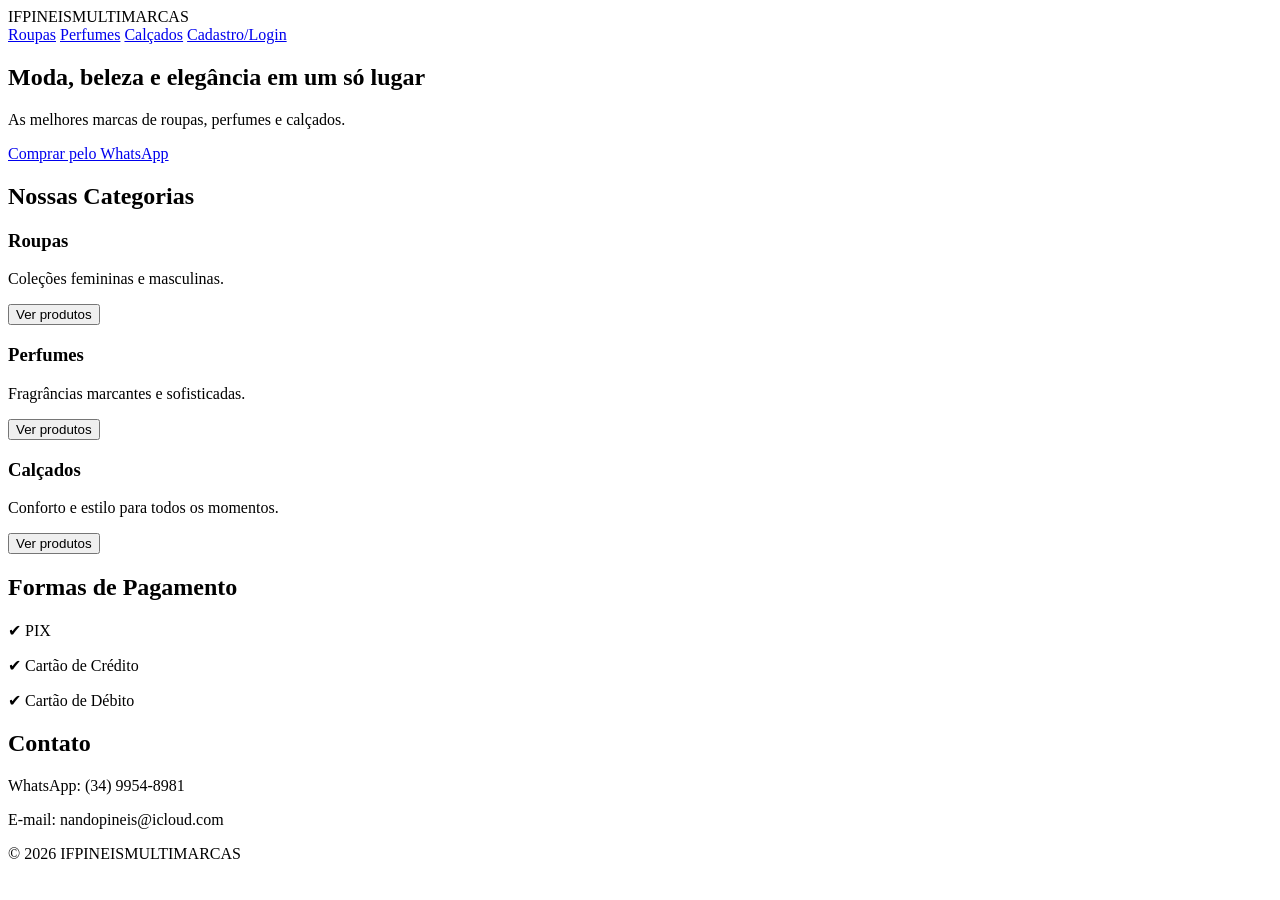
==== index.html @ d9b7d6df "Create index.html" ====
<!DOCTYPE html>
<html lang="pt-BR">
<head>
<meta charset="UTF-8">
<meta name="viewport" content="width=device-width, initial-scale=1.0">

<title>IFPINEISMULTIMARCAS</title>

<link rel="stylesheet" href="style.css">

</head>

<body>

<header>

<div class="logo">
IFPINEISMULTIMARCAS
</div>

<nav>
<a href="#roupas">Roupas</a>
<a href="#perfumes">Perfumes</a>
<a href="#calcados">Calçados</a>
<a href="cadastro.html">Cadastro/Login</a>
</nav>

</header>


<section class="banner">

<h1>
Moda, beleza e elegância em um só lugar
</h1>

<p>
As melhores marcas de roupas, perfumes e calçados.
</p>

<a class="botao"
href="https://wa.me/553499548981"
target="_blank">
Comprar pelo WhatsApp
</a>

</section>


<section class="produtos">

<h2>Nossas Categorias</h2>


<div class="cards">


<div class="card">

<h3>Roupas</h3>

<p>
Coleções femininas e masculinas.
</p>

<button>
Ver produtos
</button>

</div>



<div class="card">

<h3>Perfumes</h3>

<p>
Fragrâncias marcantes e sofisticadas.
</p>

<button>
Ver produtos
</button>

</div>



<div class="card">

<h3>Calçados</h3>

<p>
Conforto e estilo para todos os momentos.
</p>

<button>
Ver produtos
</button>

</div>


</div>

</section>



<section class="pagamento">

<h2>Formas de Pagamento</h2>

<div>

<p>✔ PIX</p>

<p>✔ Cartão de Crédito</p>

<p>✔ Cartão de Débito</p>

</div>

</section>



<section class="contato">

<h2>Contato</h2>

<p>
WhatsApp:
(34) 9954-8981
</p>

<p>
E-mail:
nandopineis@icloud.com
</p>

</section>



<footer>

<p>
© 2026 IFPINEISMULTIMARCAS
</p>

</footer>


<script src="script.js"></script>

</body>
</html>
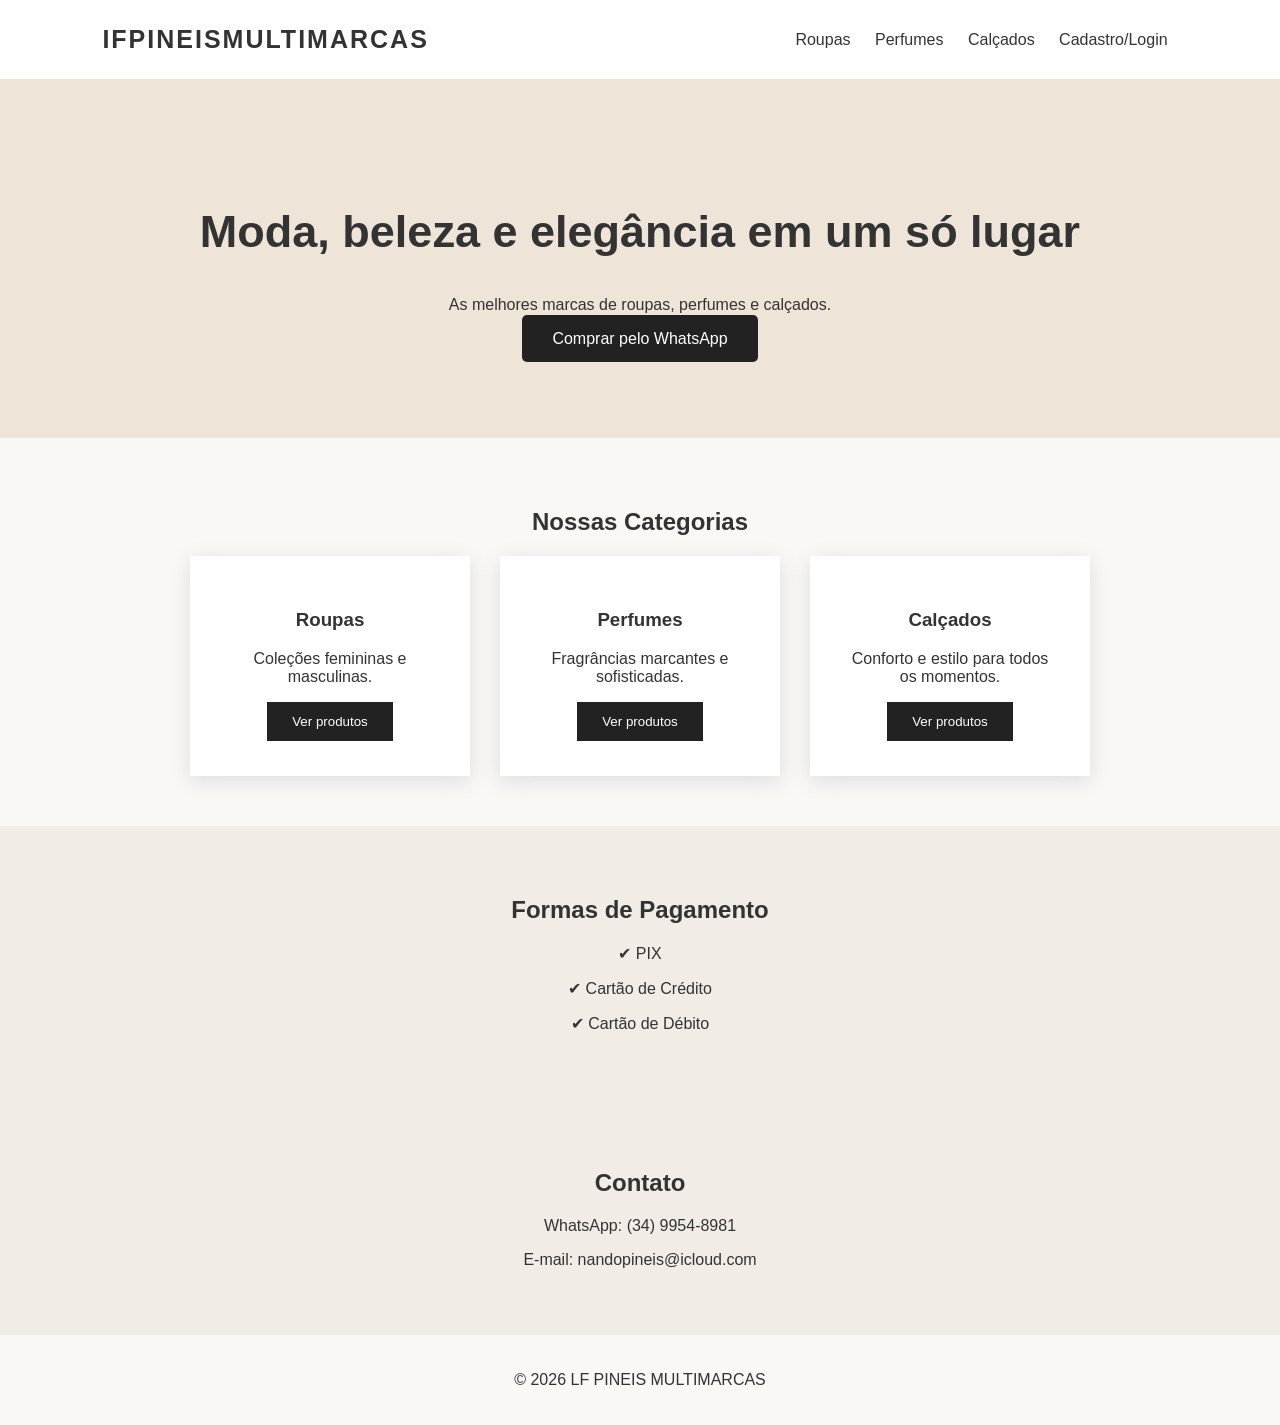
==== commit 8237e806: "Update index.html" ====
--- a/index.html
+++ b/index.html
@@ -4,7 +4,7 @@
 <meta charset="UTF-8">
 <meta name="viewport" content="width=device-width, initial-scale=1.0">
 
-<title>IFPINEISMULTIMARCAS</title>
+<title>LF PINEIS MULTIMARCAS</title>
 
 <link rel="stylesheet" href="style.css">
 
@@ -147,7 +147,7 @@
 <footer>
 
 <p>
-© 2026 IFPINEISMULTIMARCAS
+© 2026 LF PINEIS MULTIMARCAS
 </p>
 
 </footer>
--- a/style.css
+++ b/style.css
@@ -0,0 +1,193 @@
+*{
+box-sizing:border-box;
+font-family:Arial, sans-serif;
+}
+
+
+body{
+
+margin:0;
+
+background:#faf8f5;
+
+color:#333;
+
+}
+
+
+header{
+
+background:white;
+
+padding:25px 8%;
+
+display:flex;
+
+justify-content:space-between;
+
+align-items:center;
+
+}
+
+
+.logo{
+
+font-size:25px;
+
+font-weight:bold;
+
+letter-spacing:2px;
+
+}
+
+
+nav a{
+
+margin:10px;
+
+text-decoration:none;
+
+color:#333;
+
+}
+
+
+
+.banner{
+
+background:#eee4d8;
+
+padding:90px 10%;
+
+text-align:center;
+
+}
+
+
+
+.banner h1{
+
+font-size:45px;
+
+}
+
+
+
+.botao{
+
+background:#222;
+
+color:white;
+
+padding:15px 30px;
+
+text-decoration:none;
+
+border-radius:5px;
+
+}
+
+
+
+.produtos{
+
+padding:50px 10%;
+
+text-align:center;
+
+}
+
+
+
+.cards{
+
+display:flex;
+
+gap:30px;
+
+justify-content:center;
+
+flex-wrap:wrap;
+
+}
+
+
+
+.card{
+
+background:white;
+
+padding:35px;
+
+width:280px;
+
+box-shadow:0 5px 20px #ddd;
+
+}
+
+
+
+button{
+
+background:#222;
+
+color:white;
+
+border:0;
+
+padding:12px 25px;
+
+cursor:pointer;
+
+}
+
+
+
+.pagamento,
+.contato{
+
+padding:50px;
+
+text-align:center;
+
+background:#f1ece5;
+
+}
+
+
+
+.formulario{
+
+max-width:400px;
+
+margin:50px auto;
+
+padding:30px;
+
+background:white;
+
+box-shadow:0 5px 20px #ddd;
+
+}
+
+
+
+input{
+
+width:100%;
+
+padding:15px;
+
+margin:10px 0;
+
+}
+
+
+
+footer{
+
+padding:20px;
+
+text-align:center;
+
+}
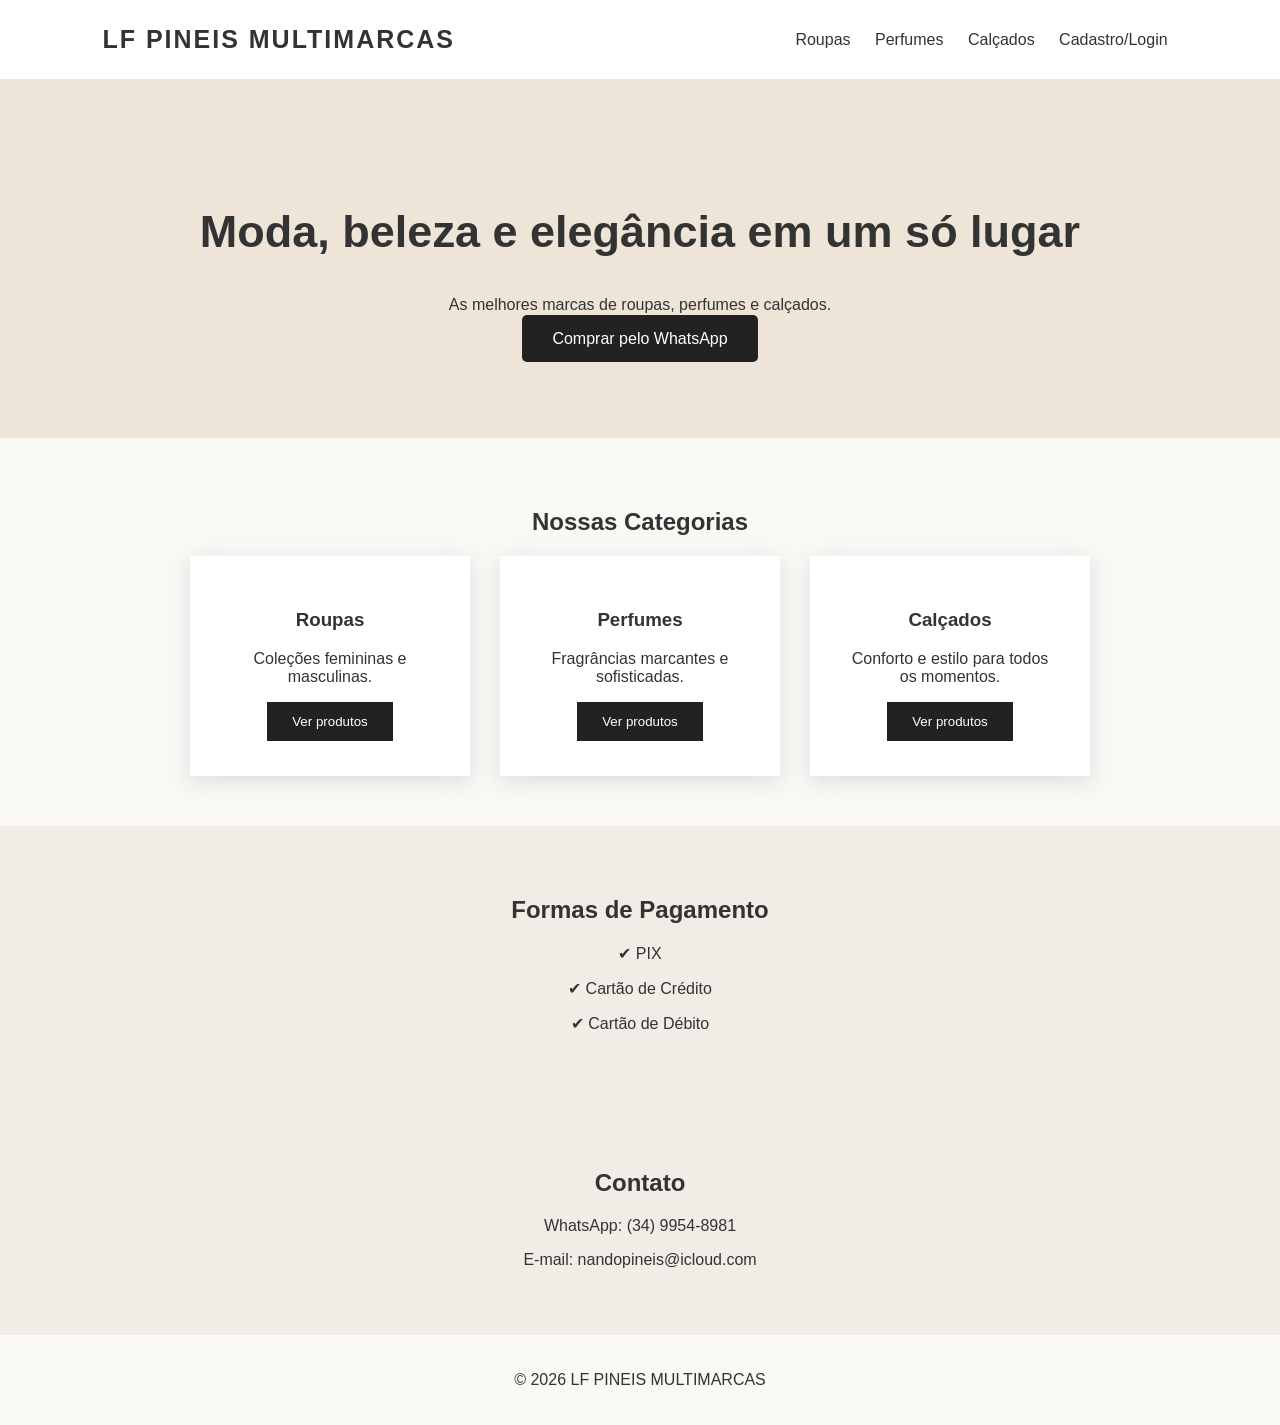
==== commit 86081375: "Update logo text in index.html" ====
--- a/index.html
+++ b/index.html
@@ -15,7 +15,7 @@
 <header>
 
 <div class="logo">
-IFPINEISMULTIMARCAS
+LF PINEIS MULTIMARCAS
 </div>
 
 <nav>
